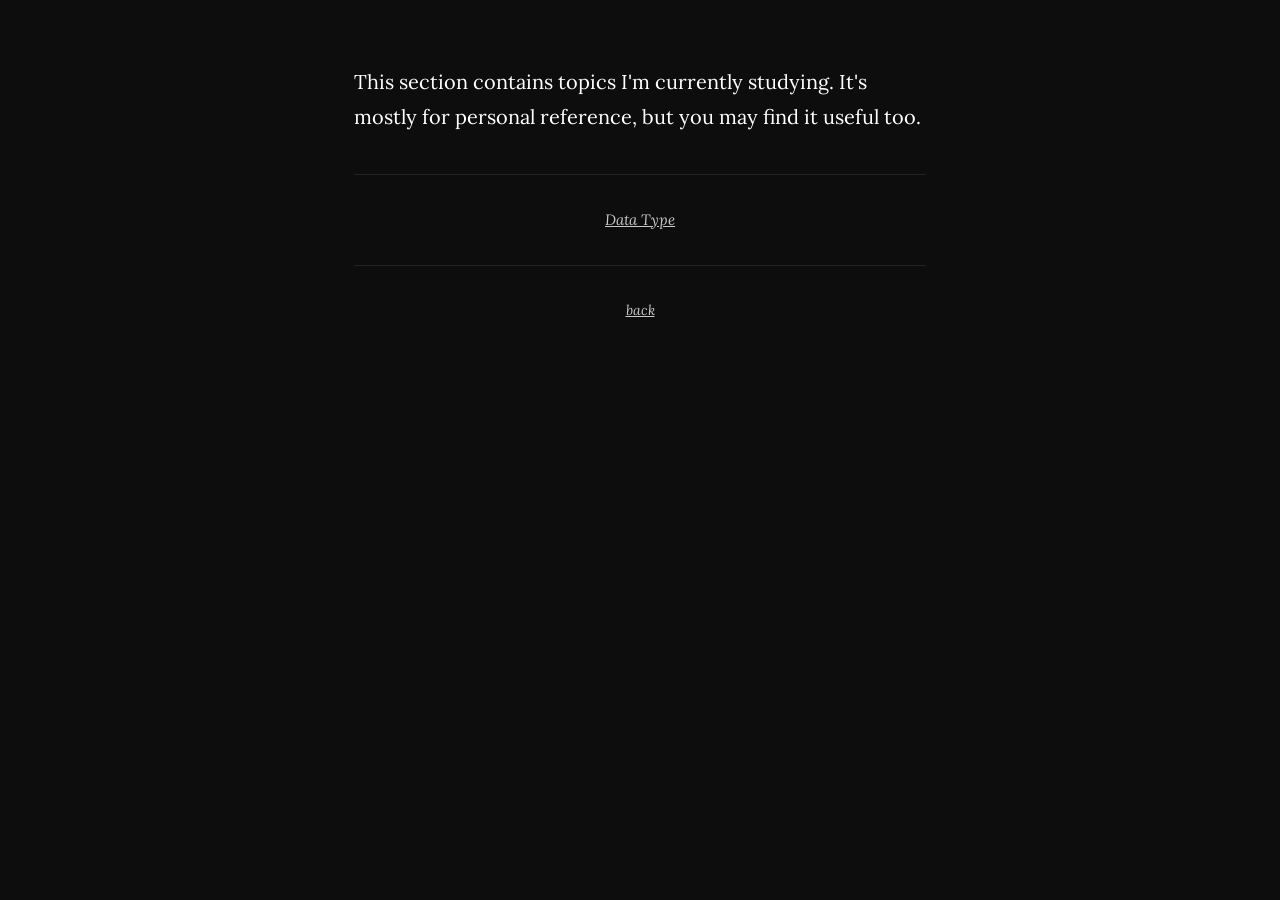
==== C.html @ 1fd3c1cd "Test" ====
<!DOCTYPE html>
<html lang="en">
<head>
    <link href="https://fonts.googleapis.com/css2?family=Playfair+Display:ital,wght@0,400;0,700;1,400&display=swap" rel="stylesheet">
    <link rel="preconnect" href="https://fonts.googleapis.com">
    <link rel="preconnect" href="https://fonts.gstatic.com" crossorigin>
    <link href="https://fonts.googleapis.com/css2?family=Lora:ital,wght@0,400..700;1,400..700&display=swap" rel="stylesheet">
    <link rel="stylesheet" href="style.css">
    <meta charset="UTF-8">
    <meta name="viewport" content="width=device-width, initial-scale=1.0">
    <title>user</title>
</head>
<body>
<h1>This section contains topics I'm currently studying. It's mostly for personal reference, but you may find it useful too.</h1>
<hr class="sep">
<div>
    <p class="posts"><a href="posts-c/datatype.htm">Data Type</a></p>
</div>
<hr class="sep">  
<div class="mid">
    <a href="index.htm">back</a>
</div> 
</body>
</html>
---- style.css ----
* { box-sizing: border-box; margin: 0; padding: 0; }

  body {
    background: #0d0d0d;
    color: #c8c8c8;
    font-family: 'Lora', serif;
    font-size: 14px;
    line-height: 1.75;
    max-width: 620px;
    margin: 0 auto;
    padding: 4rem 1.5rem;
  }

  .code {
    background-color: aquamarine;
  }

  h1 {
    font-size: 20px;
    font-weight: normal;
    color: #ffffff;
    margin-bottom: 2.5rem;
  }

  p {
    margin-bottom: 1rem;
    color: #a0a0a0;
  }

  a {
    color: #c8c8c8;
    text-decoration: underline;
  }

  a:hover {
    color: #ffffff;
  }

  .sep {
    border: none;
    border-top: 1px solid #222;
    margin: 2rem 0;
  }

  .links {
    display: flex;
    gap: 1.5rem;
    flex-wrap: wrap;
  }

  footer {
    margin-top: 4rem;
    font-size: 12px;
    color: #444;
  }

  .posts{
    text-align: center;
    font-family: 'Lora', serif;
    font-style: italic;
    font-size: 15px;
  }

  .mid{
    text-align: center;
    font-family: 'Lora', serif;
    font-style: italic;
  }
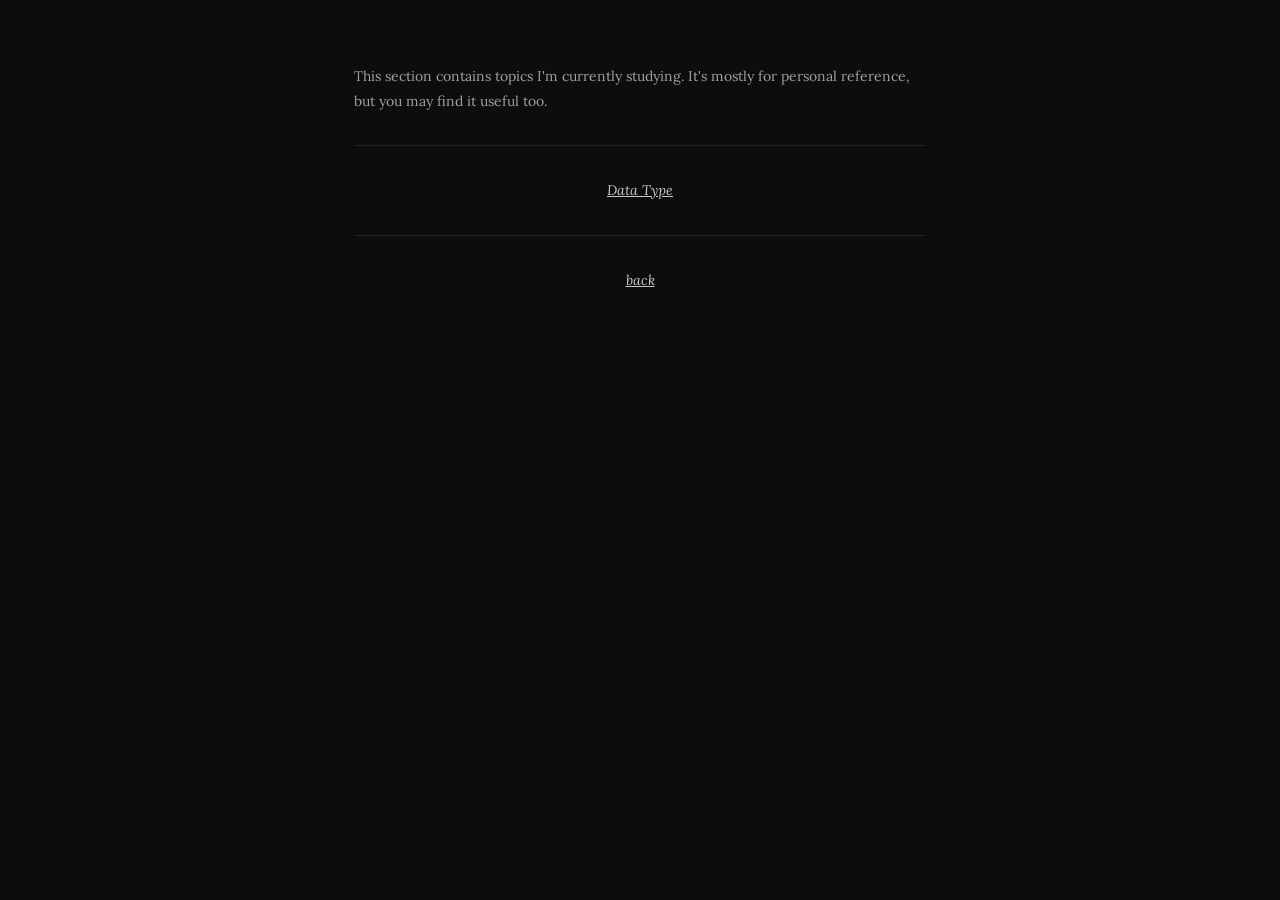
==== commit eac8f5c7: "Test" ====
--- a/C.html
+++ b/C.html
@@ -11,10 +11,10 @@
     <title>user</title>
 </head>
 <body>
-<h1>This section contains topics I'm currently studying. It's mostly for personal reference, but you may find it useful too.</h1>
+<p>This section contains topics I'm currently studying. It's mostly for personal reference, but you may find it useful too.</p>
 <hr class="sep">
 <div>
-    <p class="posts"><a href="posts-c/datatype.htm">Data Type</a></p>
+    <p class="mid"><a href="posts-c/datatype.htm">Data Type</a></p>
 </div>
 <hr class="sep">  
 <div class="mid">
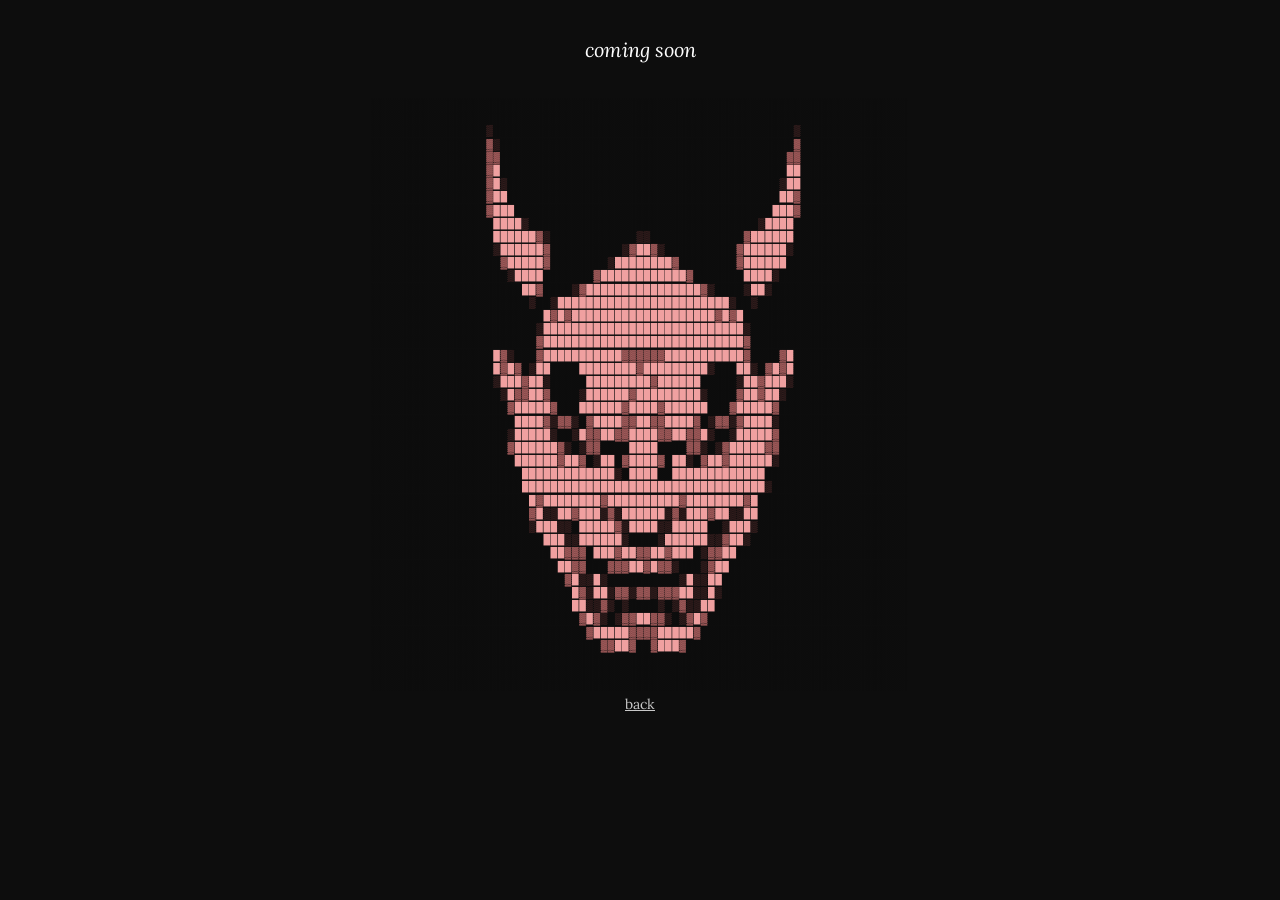
==== commit e6c52957: "Changes" ====
--- a/C.html
+++ b/C.html
@@ -1,24 +1,111 @@
 <!DOCTYPE html>
-<html lang="en">
+<html lang="pt-BR">
 <head>
-    <link href="https://fonts.googleapis.com/css2?family=Playfair+Display:ital,wght@0,400;0,700;1,400&display=swap" rel="stylesheet">
-    <link rel="preconnect" href="https://fonts.googleapis.com">
-    <link rel="preconnect" href="https://fonts.gstatic.com" crossorigin>
-    <link href="https://fonts.googleapis.com/css2?family=Lora:ital,wght@0,400..700;1,400..700&display=swap" rel="stylesheet">
-    <link rel="stylesheet" href="style.css">
-    <meta charset="UTF-8">
-    <meta name="viewport" content="width=device-width, initial-scale=1.0">
-    <title>user</title>
+<link href="https://fonts.googleapis.com/css2?family=Playfair+Display:ital,wght@0,400;0,700;1,400&display=swap" rel="stylesheet">
+<link rel="preconnect" href="https://fonts.googleapis.com">
+<link rel="preconnect" href="https://fonts.gstatic.com" crossorigin>
+<link href="https://fonts.googleapis.com/css2?family=Lora:ital,wght@0,400..700;1,400..700&display=swap" rel="stylesheet">
+<link rel="stylesheet" href="../style.css">
+<meta charset="UTF-8">
+<meta name="viewport" content="width=device-width, initial-scale=1.0">
+<title>data type</title>
+<style>
+  * { margin: 0; padding: 0; box-sizing: border-box; }
+  body {
+    background: #0d0d0d;
+    min-height: 100vh;
+    padding: 2rem;
+    display: flex;
+    flex-direction: column;
+    align-items: center;
+  }
+  h1 {
+    margin-bottom: 2rem;
+  }
+  pre {
+    font-family: 'Courier New', monospace;
+    font-size: 11px;
+    line-height: 1.2;
+    letter-spacing: 0.05em;
+  }
+ 
+  @media (max-width: 700px) {
+    pre {
+      font-size: clamp(3.5px, calc(100vw / 82), 11px);
+      letter-spacing: 0;
+    }
+  }
+</style>
 </head>
 <body>
-<p>This section contains topics I'm currently studying. It's mostly for personal reference, but you may find it useful too.</p>
-<hr class="sep">
-<div>
-    <p class="mid"><a href="posts-c/datatype.htm">Data Type</a></p>
+
+<h1 class="mid">coming soon</h1>
+
+<pre id="art"></pre>
+<script>
+const raw = `░░░░░░░░░░░░░░░░░░░░░░░░░░░░░░░░░░░░░░░░░░░░░░░░░░░░░░░░░░░░░░░░░░░░░░░░░░░
+░░░░░░░░░░░░░░░░░░░░░░░░░░░░░░░░░░░░░░░░░░░░░░░░░░░░░░░░░░░░░░░░░░░░░░░░░░░
+░░░░░░░░░░░░░░░░▒░░░░░░░░░░░░░░░░░░░░░░░░░░░░░░░░░░░░░░░░░░▒░░░░░░░░░░░░░░░
+░░░░░░░░░░░░░░░░▓▒░░░░░░░░░░░░░░░░░░░░░░░░░░░░░░░░░░░░░░░░░▓░░░░░░░░░░░░░░░
+░░░░░░░░░░░░░░░░▓▓░░░░░░░░░░░░░░░░░░░░░░░░░░░░░░░░░░░░░░░░▓▓░░░░░░░░░░░░░░░
+░░░░░░░░░░░░░░░░▓█░░░░░░░░░░░░░░░░░░░░░░░░░░░░░░░░░░░░░░░░██░░░░░░░░░░░░░░░
+░░░░░░░░░░░░░░░░▓█▒░░░░░░░░░░░░░░░░░░░░░░░░░░░░░░░░░░░░░░▒██░░░░░░░░░░░░░░░
+░░░░░░░░░░░░░░░░▓██░░░░░░░░░░░░░░░░░░░░░░░░░░░░░░░░░░░░░░██▓░░░░░░░░░░░░░░░
+░░░░░░░░░░░░░░░░▓███░░░░░░░░░░░░░░░░░░░░░░░░░░░░░░░░░░░░███▓░░░░░░░░░░░░░░░
+░░░░░░░░░░░░░░░░░████▒░░░░░░░░░░░░░░░░░░░░░░░░░░░░░░░░▒████░░░░░░░░░░░░░░░░
+░░░░░░░░░░░░░░░░░██████▓▒░░░░░░░░░░░░▒▒░░░░░░░░░░░░░▓██████░░░░░░░░░░░░░░░░
+░░░░░░░░░░░░░░░░░▒██████▓░░░░░░░░░░▒▓██▓▒░░░░░░░░░░▓██████▒░░░░░░░░░░░░░░░░
+░░░░░░░░░░░░░░░░░░▓█████▓░░░░░░░░▒████████▓░░░░░░░░▓██████░░░░░░░░░░░░░░░░░
+░░░░░░░░░░░░░░░░░░░▒████░░░░░░░▓████████████▓░░░░░░░████▒░░░░░░░░░░░░░░░░░░
+░░░░░░░░░░░░░░░░░░░░░██▓░░░░▒▓████████████████▓▒░░░░▒██▒░░░░░░░░░░░░░░░░░░░
+░░░░░░░░░░░░░░░░░░░░░░▒░░▒████████████████████████▒░░▒░░░░░░░░░░░░░░░░░░░░░
+░░░░░░░░░░░░░░░░░░░░░░░░█▓█▓████████████████████▓█▓█░░░░░░░░░░░░░░░░░░░░░░░
+░░░░░░░░░░░░░░░░░░░░░░░▒████████████████████████████▒░░░░░░░░░░░░░░░░░░░░░░
+░░░░░░░░░░░░░░░░░░░░░░░▓████████████████████████████▓░░░░░░░░░░░░░░░░░░░░░░
+░░░░░░░░░░░░░░░░░█▓▒░░░▓███████████▓▓▓▓▓▓███████████▓░░░░▓█░░░░░░░░░░░░░░░░
+░░░░░░░░░░░░░░░░░█▓█▓░▒██░░░░████████▓█████████▒░░░██▒░▓█▓█░░░░░░░░░░░░░░░░
+░░░░░░░░░░░░░░░░░▒███▓██▒░░░░░█████████▓██████░░░░░▒██▓███▒░░░░░░░░░░░░░░░░
+░░░░░░░░░░░░░░░░░░▒█▓▓██▓░░░░▒██████▓█████████▒░░░░▓██▓██▒░░░░░░░░░░░░░░░░░
+░░░░░░░░░░░░░░░░░░░▓█████▓░░░██████▓████▓██████░░░▓█████▓░░░░░░░░░░░░░░░░░░
+░░░░░░░░░░░░░░░░░░░░████▓▒▓▓▒░▓████▓▓██▓▓████▓░▒▓▓▒▓████▒░░░░░░░░░░░░░░░░░░
+░░░░░░░░░░░░░░░░░░░▒█████▒░░▒█▓▓██▓▓████▓▓██▓▓█▒░░▒█████▓░░░░░░░░░░░░░░░░░░
+░░░░░░░░░░░░░░░░░░░▓██████▓▒░▒▓▓░░░░████░░░░▓▓▒░▒▓█████▓▓░░░░░░░░░░░░░░░░░░
+░░░░░░░░░░░░░░░░░░░░██████▓██▓░▒██░▓████▓░██▒░▓██▓██████▒░░░░░░░░░░░░░░░░░░
+░░░░░░░░░░░░░░░░░░░░░█████████████▒░████░░█████████████░░░░░░░░░░░░░░░░░░░░
+░░░░░░░░░░░░░░░░░░░░░██████████████████████████████████▒░░░░░░░░░░░░░░░░░░░
+░░░░░░░░░░░░░░░░░░░░░░█▓████████▓██████████▓████████▓█░░░░░░░░░░░░░░░░░░░░░
+░░░░░░░░░░░░░░░░░░░░░░▓█▒▒██▓███▒▓▒██████▒▓▒███▓██▒▒██░░░░░░░░░░░░░░░░░░░░░
+░░░░░░░░░░░░░░░░░░░░░░▒███▒▒░█████▓▒████▒▒█████░░▒███▒░░░░░░░░░░░░░░░░░░░░░
+░░░░░░░░░░░░░░░░░░░░░░░░███▒▒██████▒░░░░▒██████▒▒▓██▒░░░░░░░░░░░░░░░░░░░░░░
+░░░░░░░░░░░░░░░░░░░░░░░░░██▓▓▓░███▓██▓▓██▓███░▒▓▓██░░░░░░░░░░░░░░░░░░░░░░░░
+░░░░░░░░░░░░░░░░░░░░░░░░░░██▓▓░░░▓▓▓██▓█▓▓▒░░░▒▓██░░░░░░░░░░░░░░░░░░░░░░░░░
+░░░░░░░░░░░░░░░░░░░░░░░░░░░▓█▒▒█▒░░░░░░░░░░▒█▒▒██░░░░░░░░░░░░░░░░░░░░░░░░░░
+░░░░░░░░░░░░░░░░░░░░░░░░░░░░█▓▒██▒▓▓▒▓▓▒▓▓▓██▒▒█▒░░░░░░░░░░░░░░░░░░░░░░░░░░
+░░░░░░░░░░░░░░░░░░░░░░░░░░░░██▒▒▓▒░▒░░░░▒░▒▓▒▒██░░░░░░░░░░░░░░░░░░░░░░░░░░░
+░░░░░░░░░░░░░░░░░░░░░░░░░░░░░▓█▓▒░▒▓▓██▓▓▒░▒▓█▓░░░░░░░░░░░░░░░░░░░░░░░░░░░░
+░░░░░░░░░░░░░░░░░░░░░░░░░░░░░░▓█████▓▓▓▓█████▓░░░░░░░░░░░░░░░░░░░░░░░░░░░░░
+░░░░░░░░░░░░░░░░░░░░░░░░░░░░░░░░▓▓██▓░░▓███▓░░░░░░░░░░░░░░░░░░░░░░░░░░░░░░░
+░░░░░░░░░░░░░░░░░░░░░░░░░░░░░░░░░░░░░░░░░░░░░░░░░░░░░░░░░░░░░░░░░░░░░░░░░░░
+░░░░░░░░░░░░░░░░░░░░░░░░░░░░░░░░░░░░░░░░░░░░░░░░░░░░░░░░░░░░░░░░░░░░░░░░░░░
+░░░░░░░░░░░░░░░░░░░░░░░░░░░░░░░░░░░░░░░░░░░░░░░░░░░░░░░░░░░░░░░░░░░░░░░░░░░`;
+
+const colors = {
+  '░': '#0d0d0d',
+  '▒': '#7a3a3a',
+  '▓': '#bf6a6a',
+  '█': '#f0a0a0',
+};
+
+const art = document.getElementById('art');
+art.innerHTML = raw.split('').map(ch => {
+  const color = colors[ch];
+  if (color) return `<span style="color:${color}">${ch}</span>`;
+  return ch;
+}).join('');
+
+</script>
+<div class="links">
+    <a href="../index.htm">back</a>
 </div>
-<hr class="sep">  
-<div class="mid">
-    <a href="index.htm">back</a>
-</div> 
 </body>
 </html>
--- a/style.css
+++ b/style.css
@@ -11,8 +11,13 @@
     padding: 4rem 1.5rem;
   }
 
-  .code {
-    background-color: aquamarine;
+  code {
+      background-color: #1e1e1e;
+      color: #d4d4d4;
+      padding: 2px 6px;
+      border-radius: 4px;
+      font-family: monospace;
+      font-size: 0.9em;
   }
 
   h1 {
@@ -34,6 +39,12 @@
 
   a:hover {
     color: #ffffff;
+  }
+
+
+  .red-mid{
+    text-align: center;
+    color: #460000;
   }
 
   .sep {
@@ -65,4 +76,9 @@
     text-align: center;
     font-family: 'Lora', serif;
     font-style: italic;
+  }
+  
+  .quote{
+    font-family: 'Playfair Display', serif;
+    font-style: italic;
   }
